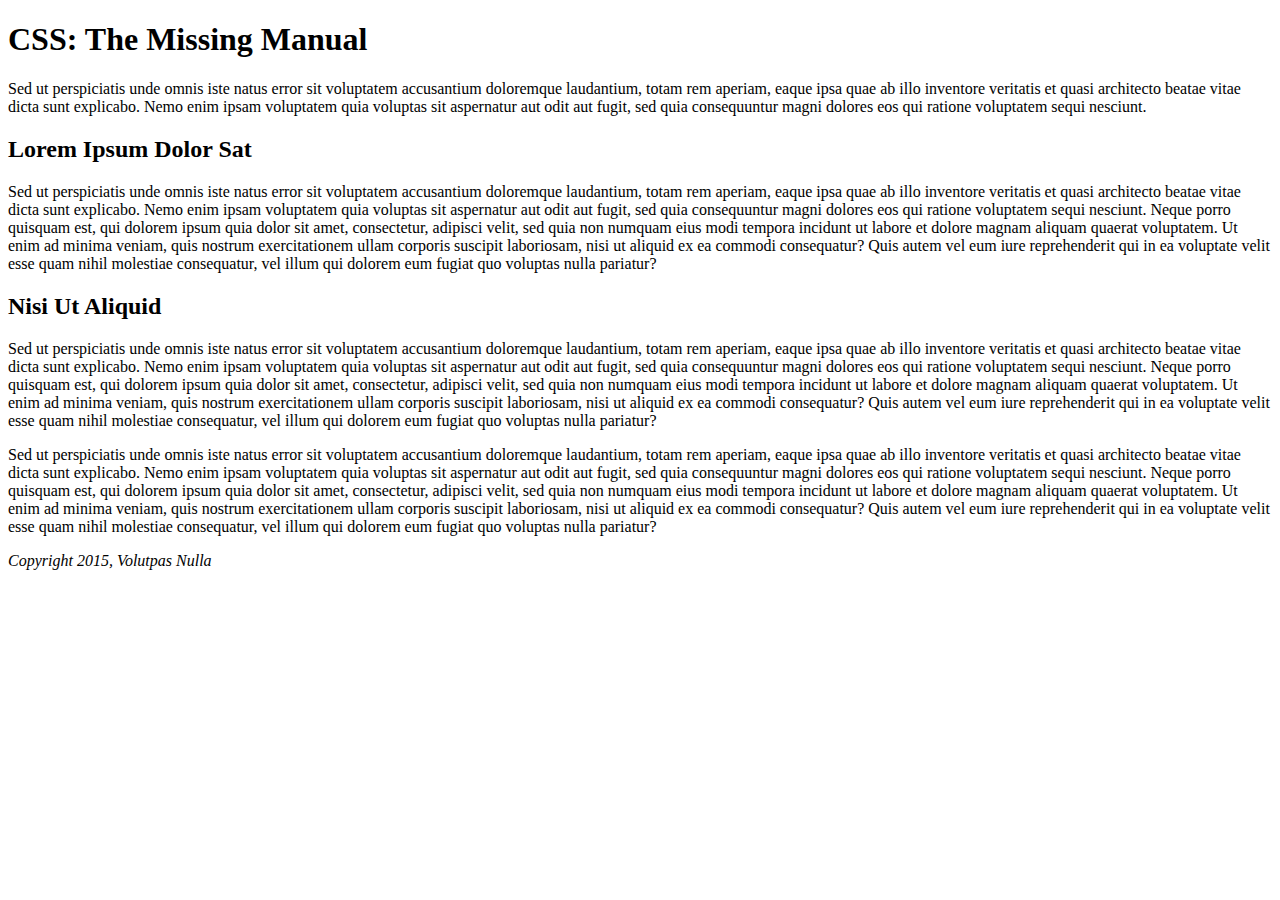
==== 02/index.html @ a98110ef "modelo" ====
<!doctype html>
<html>
<head>
<meta charset="UTF-8">
<title>CSS:The Missing Manual -- Chapter 2</title>
</head>
<body>
<h1>CSS: The Missing Manual</h1>
<p>Sed ut perspiciatis unde omnis iste natus error sit voluptatem accusantium doloremque laudantium, totam rem aperiam, eaque ipsa quae ab illo inventore veritatis et quasi architecto beatae vitae dicta sunt explicabo. Nemo enim ipsam voluptatem quia voluptas sit aspernatur aut odit aut fugit, sed quia consequuntur magni dolores eos qui ratione voluptatem sequi nesciunt. </p>
<h2>Lorem Ipsum Dolor Sat</h2>
<p>Sed ut perspiciatis unde omnis iste natus error sit voluptatem accusantium doloremque laudantium, totam rem aperiam, eaque ipsa quae ab illo inventore veritatis et quasi architecto beatae vitae dicta sunt explicabo. Nemo enim ipsam voluptatem quia voluptas sit aspernatur aut odit aut fugit, sed quia consequuntur magni dolores eos qui ratione voluptatem sequi nesciunt. Neque porro quisquam est, qui dolorem ipsum quia dolor sit amet, consectetur, adipisci velit, sed quia non numquam eius modi tempora incidunt ut labore et dolore magnam aliquam quaerat voluptatem. Ut enim ad minima veniam, quis nostrum exercitationem ullam corporis suscipit laboriosam, nisi ut aliquid ex ea commodi consequatur? Quis autem vel eum iure reprehenderit qui in ea voluptate velit esse quam nihil molestiae consequatur, vel illum qui dolorem eum fugiat quo voluptas nulla pariatur?</p>
<h2>Nisi Ut Aliquid </h2>
<p>Sed ut perspiciatis unde omnis iste natus error sit voluptatem accusantium doloremque laudantium, totam rem aperiam, eaque ipsa quae ab illo inventore veritatis et quasi architecto beatae vitae dicta sunt explicabo. Nemo enim ipsam voluptatem quia voluptas sit aspernatur aut odit aut fugit, sed quia consequuntur magni dolores eos qui ratione voluptatem sequi nesciunt. Neque porro quisquam est, qui dolorem ipsum quia dolor sit amet, consectetur, adipisci velit, sed quia non numquam eius modi tempora incidunt ut labore et dolore magnam aliquam quaerat voluptatem. Ut enim ad minima veniam, quis nostrum exercitationem ullam corporis suscipit laboriosam, nisi ut aliquid ex ea commodi consequatur? Quis autem vel eum iure reprehenderit qui in ea voluptate velit esse quam nihil molestiae consequatur, vel illum qui dolorem eum fugiat quo voluptas nulla pariatur?</p>
<p>Sed ut perspiciatis unde omnis iste natus error sit voluptatem accusantium doloremque laudantium, totam rem aperiam, eaque ipsa quae ab illo inventore veritatis et quasi architecto beatae vitae dicta sunt explicabo. Nemo enim ipsam voluptatem quia voluptas sit aspernatur aut odit aut fugit, sed quia consequuntur magni dolores eos qui ratione voluptatem sequi nesciunt. Neque porro quisquam est, qui dolorem ipsum quia dolor sit amet, consectetur, adipisci velit, sed quia non numquam eius modi tempora incidunt ut labore et dolore magnam aliquam quaerat voluptatem. Ut enim ad minima veniam, quis nostrum exercitationem ullam corporis suscipit laboriosam, nisi ut aliquid ex ea commodi consequatur? Quis autem vel eum iure reprehenderit qui in ea voluptate velit esse quam nihil molestiae consequatur, vel illum qui dolorem eum fugiat quo voluptas nulla pariatur?</p>
<address>
Copyright 2015, Volutpas Nulla 
</address>
</body>
</html>
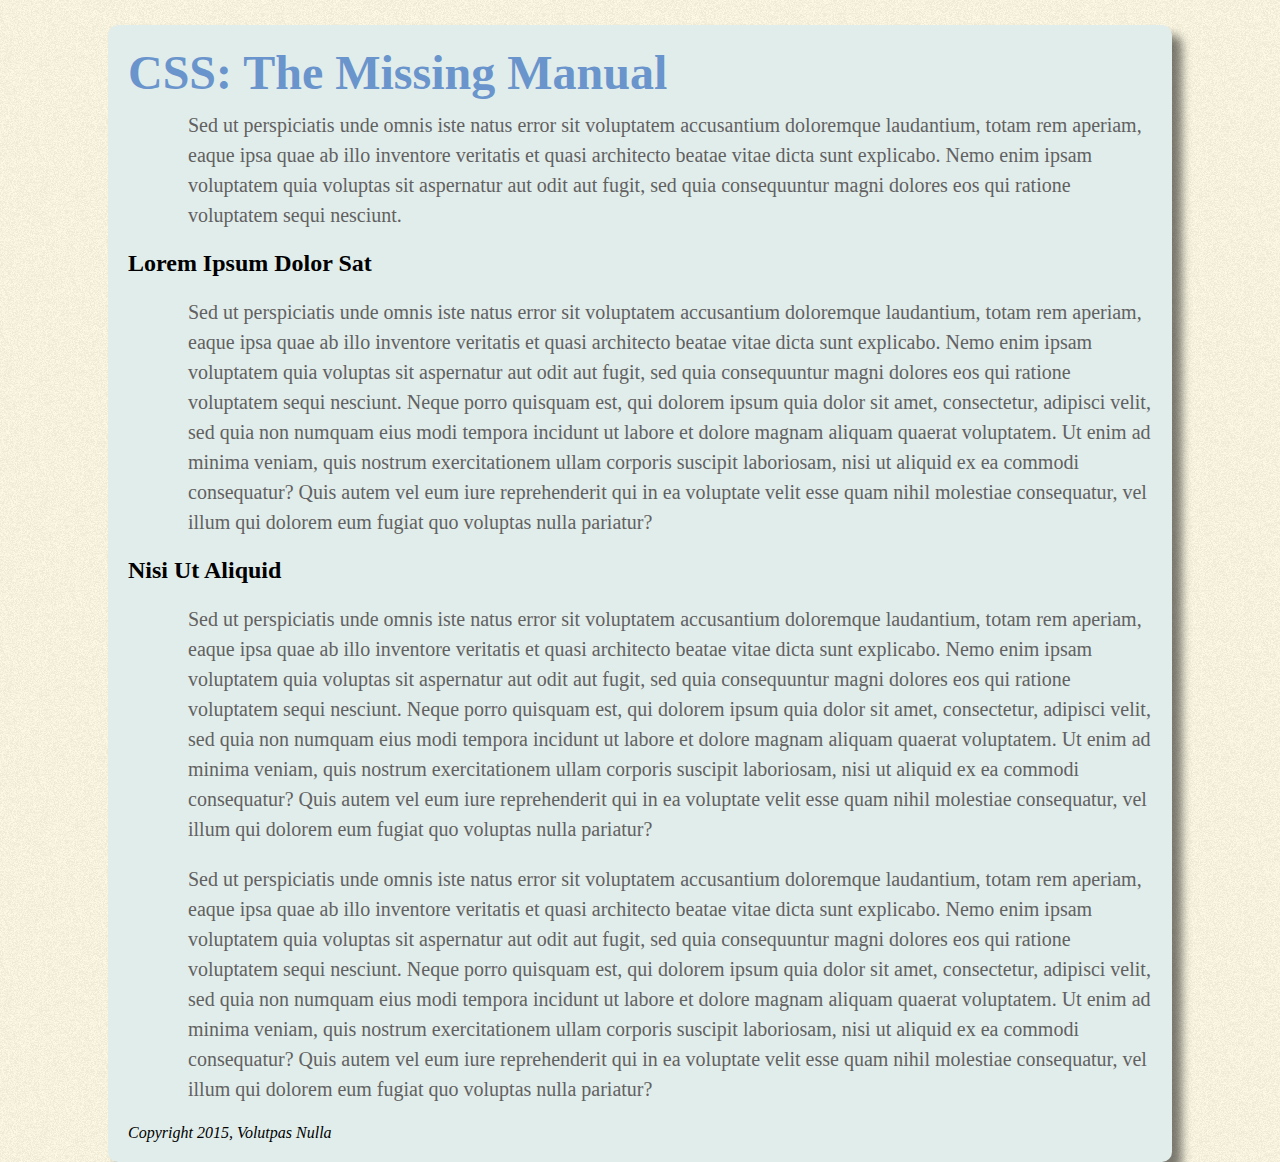
==== commit e08377ed: "alterado" ====
--- a/02/index.html
+++ b/02/index.html
@@ -1,19 +1,66 @@
-<!doctype html>
+<!DOCTYPE html>
 <html>
-<head>
-<meta charset="UTF-8">
-<title>CSS:The Missing Manual -- Chapter 2</title>
-</head>
-<body>
-<h1>CSS: The Missing Manual</h1>
-<p>Sed ut perspiciatis unde omnis iste natus error sit voluptatem accusantium doloremque laudantium, totam rem aperiam, eaque ipsa quae ab illo inventore veritatis et quasi architecto beatae vitae dicta sunt explicabo. Nemo enim ipsam voluptatem quia voluptas sit aspernatur aut odit aut fugit, sed quia consequuntur magni dolores eos qui ratione voluptatem sequi nesciunt. </p>
-<h2>Lorem Ipsum Dolor Sat</h2>
-<p>Sed ut perspiciatis unde omnis iste natus error sit voluptatem accusantium doloremque laudantium, totam rem aperiam, eaque ipsa quae ab illo inventore veritatis et quasi architecto beatae vitae dicta sunt explicabo. Nemo enim ipsam voluptatem quia voluptas sit aspernatur aut odit aut fugit, sed quia consequuntur magni dolores eos qui ratione voluptatem sequi nesciunt. Neque porro quisquam est, qui dolorem ipsum quia dolor sit amet, consectetur, adipisci velit, sed quia non numquam eius modi tempora incidunt ut labore et dolore magnam aliquam quaerat voluptatem. Ut enim ad minima veniam, quis nostrum exercitationem ullam corporis suscipit laboriosam, nisi ut aliquid ex ea commodi consequatur? Quis autem vel eum iure reprehenderit qui in ea voluptate velit esse quam nihil molestiae consequatur, vel illum qui dolorem eum fugiat quo voluptas nulla pariatur?</p>
-<h2>Nisi Ut Aliquid </h2>
-<p>Sed ut perspiciatis unde omnis iste natus error sit voluptatem accusantium doloremque laudantium, totam rem aperiam, eaque ipsa quae ab illo inventore veritatis et quasi architecto beatae vitae dicta sunt explicabo. Nemo enim ipsam voluptatem quia voluptas sit aspernatur aut odit aut fugit, sed quia consequuntur magni dolores eos qui ratione voluptatem sequi nesciunt. Neque porro quisquam est, qui dolorem ipsum quia dolor sit amet, consectetur, adipisci velit, sed quia non numquam eius modi tempora incidunt ut labore et dolore magnam aliquam quaerat voluptatem. Ut enim ad minima veniam, quis nostrum exercitationem ullam corporis suscipit laboriosam, nisi ut aliquid ex ea commodi consequatur? Quis autem vel eum iure reprehenderit qui in ea voluptate velit esse quam nihil molestiae consequatur, vel illum qui dolorem eum fugiat quo voluptas nulla pariatur?</p>
-<p>Sed ut perspiciatis unde omnis iste natus error sit voluptatem accusantium doloremque laudantium, totam rem aperiam, eaque ipsa quae ab illo inventore veritatis et quasi architecto beatae vitae dicta sunt explicabo. Nemo enim ipsam voluptatem quia voluptas sit aspernatur aut odit aut fugit, sed quia consequuntur magni dolores eos qui ratione voluptatem sequi nesciunt. Neque porro quisquam est, qui dolorem ipsum quia dolor sit amet, consectetur, adipisci velit, sed quia non numquam eius modi tempora incidunt ut labore et dolore magnam aliquam quaerat voluptatem. Ut enim ad minima veniam, quis nostrum exercitationem ullam corporis suscipit laboriosam, nisi ut aliquid ex ea commodi consequatur? Quis autem vel eum iure reprehenderit qui in ea voluptate velit esse quam nihil molestiae consequatur, vel illum qui dolorem eum fugiat quo voluptas nulla pariatur?</p>
-<address>
-Copyright 2015, Volutpas Nulla 
-</address>
-</body>
+  <head>
+    <meta charset="UTF-8" />
+    <title>CSS:The Missing Manual -- Chapter 2</title>
+    <link rel="stylesheet" href="estilo.css">
+  </head>
+  <body>
+    <h1>CSS: The Missing Manual</h1>
+    <p>
+      Sed ut perspiciatis unde omnis iste natus error sit voluptatem accusantium
+      doloremque laudantium, totam rem aperiam, eaque ipsa quae ab illo
+      inventore veritatis et quasi architecto beatae vitae dicta sunt explicabo.
+      Nemo enim ipsam voluptatem quia voluptas sit aspernatur aut odit aut
+      fugit, sed quia consequuntur magni dolores eos qui ratione voluptatem
+      sequi nesciunt.
+    </p>
+    <h2>Lorem Ipsum Dolor Sat</h2>
+    <p>
+      Sed ut perspiciatis unde omnis iste natus error sit voluptatem accusantium
+      doloremque laudantium, totam rem aperiam, eaque ipsa quae ab illo
+      inventore veritatis et quasi architecto beatae vitae dicta sunt explicabo.
+      Nemo enim ipsam voluptatem quia voluptas sit aspernatur aut odit aut
+      fugit, sed quia consequuntur magni dolores eos qui ratione voluptatem
+      sequi nesciunt. Neque porro quisquam est, qui dolorem ipsum quia dolor sit
+      amet, consectetur, adipisci velit, sed quia non numquam eius modi tempora
+      incidunt ut labore et dolore magnam aliquam quaerat voluptatem. Ut enim ad
+      minima veniam, quis nostrum exercitationem ullam corporis suscipit
+      laboriosam, nisi ut aliquid ex ea commodi consequatur? Quis autem vel eum
+      iure reprehenderit qui in ea voluptate velit esse quam nihil molestiae
+      consequatur, vel illum qui dolorem eum fugiat quo voluptas nulla pariatur?
+    </p>
+    <h2>Nisi Ut Aliquid</h2>
+    <p>
+      Sed ut perspiciatis unde omnis iste natus error sit voluptatem accusantium
+      doloremque laudantium, totam rem aperiam, eaque ipsa quae ab illo
+      inventore veritatis et quasi architecto beatae vitae dicta sunt explicabo.
+      Nemo enim ipsam voluptatem quia voluptas sit aspernatur aut odit aut
+      fugit, sed quia consequuntur magni dolores eos qui ratione voluptatem
+      sequi nesciunt. Neque porro quisquam est, qui dolorem ipsum quia dolor sit
+      amet, consectetur, adipisci velit, sed quia non numquam eius modi tempora
+      incidunt ut labore et dolore magnam aliquam quaerat voluptatem. Ut enim ad
+      minima veniam, quis nostrum exercitationem ullam corporis suscipit
+      laboriosam, nisi ut aliquid ex ea commodi consequatur? Quis autem vel eum
+      iure reprehenderit qui in ea voluptate velit esse quam nihil molestiae
+      consequatur, vel illum qui dolorem eum fugiat quo voluptas nulla pariatur?
+    </p>
+    <p>
+      Sed ut perspiciatis unde omnis iste natus error sit voluptatem accusantium
+      doloremque laudantium, totam rem aperiam, eaque ipsa quae ab illo
+      inventore veritatis et quasi architecto beatae vitae dicta sunt explicabo.
+      Nemo enim ipsam voluptatem quia voluptas sit aspernatur aut odit aut
+      fugit, sed quia consequuntur magni dolores eos qui ratione voluptatem
+      sequi nesciunt. Neque porro quisquam est, qui dolorem ipsum quia dolor sit
+      amet, consectetur, adipisci velit, sed quia non numquam eius modi tempora
+      incidunt ut labore et dolore magnam aliquam quaerat voluptatem. Ut enim ad
+      minima veniam, quis nostrum exercitationem ullam corporis suscipit
+      laboriosam, nisi ut aliquid ex ea commodi consequatur? Quis autem vel eum
+      iure reprehenderit qui in ea voluptate velit esse quam nihil molestiae
+      consequatur, vel illum qui dolorem eum fugiat quo voluptas nulla pariatur?
+    </p>
+    <address>
+      Copyright 2015, Volutpas Nulla
+    </address>
+  </body>
 </html>
--- a/02/estilo.css
+++ b/02/estilo.css
@@ -0,0 +1,27 @@
+h1 {
+    color: #6a94cc;
+    font-size: 3em;
+    margin: 0;
+}
+
+p{
+    font-size: 1.25em;
+    color: #616161;
+    line-height: 150%;
+    margin-top: 10px;
+    margin-left: 60px;
+}
+
+html {
+    padding-top: 25px;
+    background-image: url(images/bg_page.png);
+}
+
+body {
+    width: 80%;
+    padding: 20px;
+    margin:  0 auto;
+    border-radius: 10px;
+    box-shadow: 10px 10px 10px rgba(0,0,0,0.5);
+    background-color: #e1edeb;
+}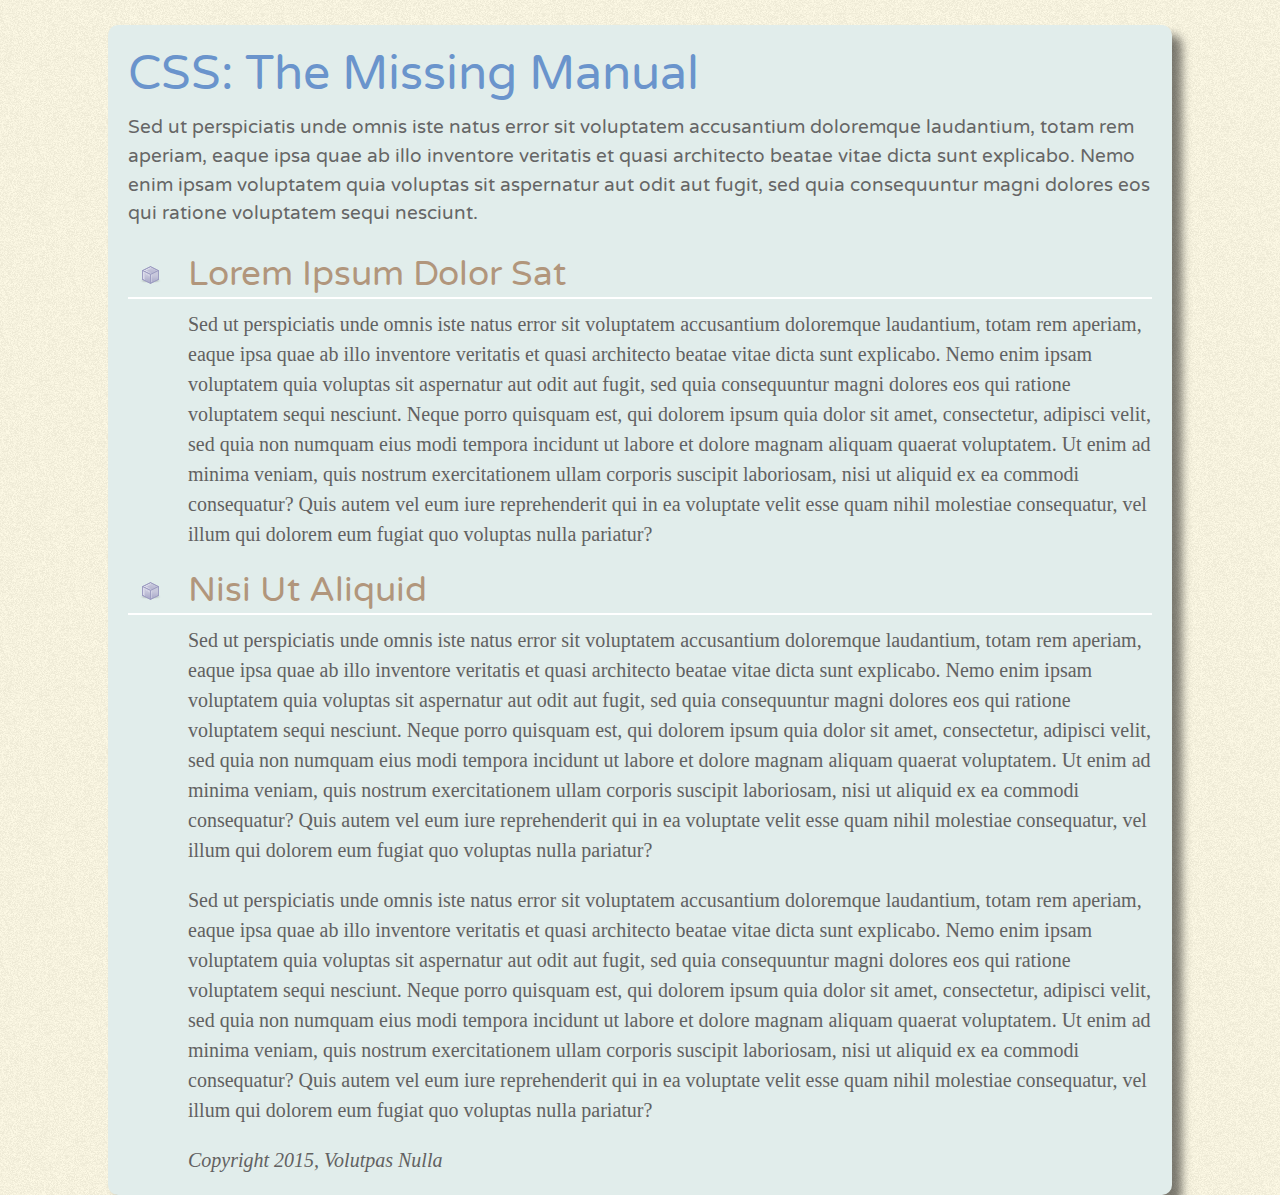
==== commit 2278ac5f: "versao final" ====
--- a/02/index.html
+++ b/02/index.html
@@ -4,10 +4,11 @@
     <meta charset="UTF-8" />
     <title>CSS:The Missing Manual -- Chapter 2</title>
     <link rel="stylesheet" href="estilo.css">
+    <link href="https://fonts.googleapis.com/css2?family=Varela+Round&display=swap" rel="stylesheet">
   </head>
   <body>
     <h1>CSS: The Missing Manual</h1>
-    <p>
+    <p class="intro">
       Sed ut perspiciatis unde omnis iste natus error sit voluptatem accusantium
       doloremque laudantium, totam rem aperiam, eaque ipsa quae ab illo
       inventore veritatis et quasi architecto beatae vitae dicta sunt explicabo.
--- a/02/estilo.css
+++ b/02/estilo.css
@@ -2,9 +2,22 @@
     color: #6a94cc;
     font-size: 3em;
     margin: 0;
+    font-family: 'Varela Round', 'Arial Black', serif;
+    font-weight: normal;
 }
 
-p{
+h2{
+    color: #b1967c;
+    font-family: 'Varela Round', 'Arial Black', serif;
+    font-weight: normal;
+    font-size: 2.2em;
+    border-bottom: 2px white solid;
+    background: url(images/head-icon.png) no-repeat 10px 10px;
+    padding: 0 0 2px 60px;
+    margin: 0;
+}
+
+p, address{
     font-size: 1.25em;
     color: #616161;
     line-height: 150%;
@@ -24,4 +37,12 @@
     border-radius: 10px;
     box-shadow: 10px 10px 10px rgba(0,0,0,0.5);
     background-color: #e1edeb;
+}
+
+.intro {
+    color: #666666;
+    font-family: 'Varela Round', Helvetica, sans-serif;
+    font-size: 1.2em;
+    margin-left: 0;
+    margin-bottom: 25px;
 }